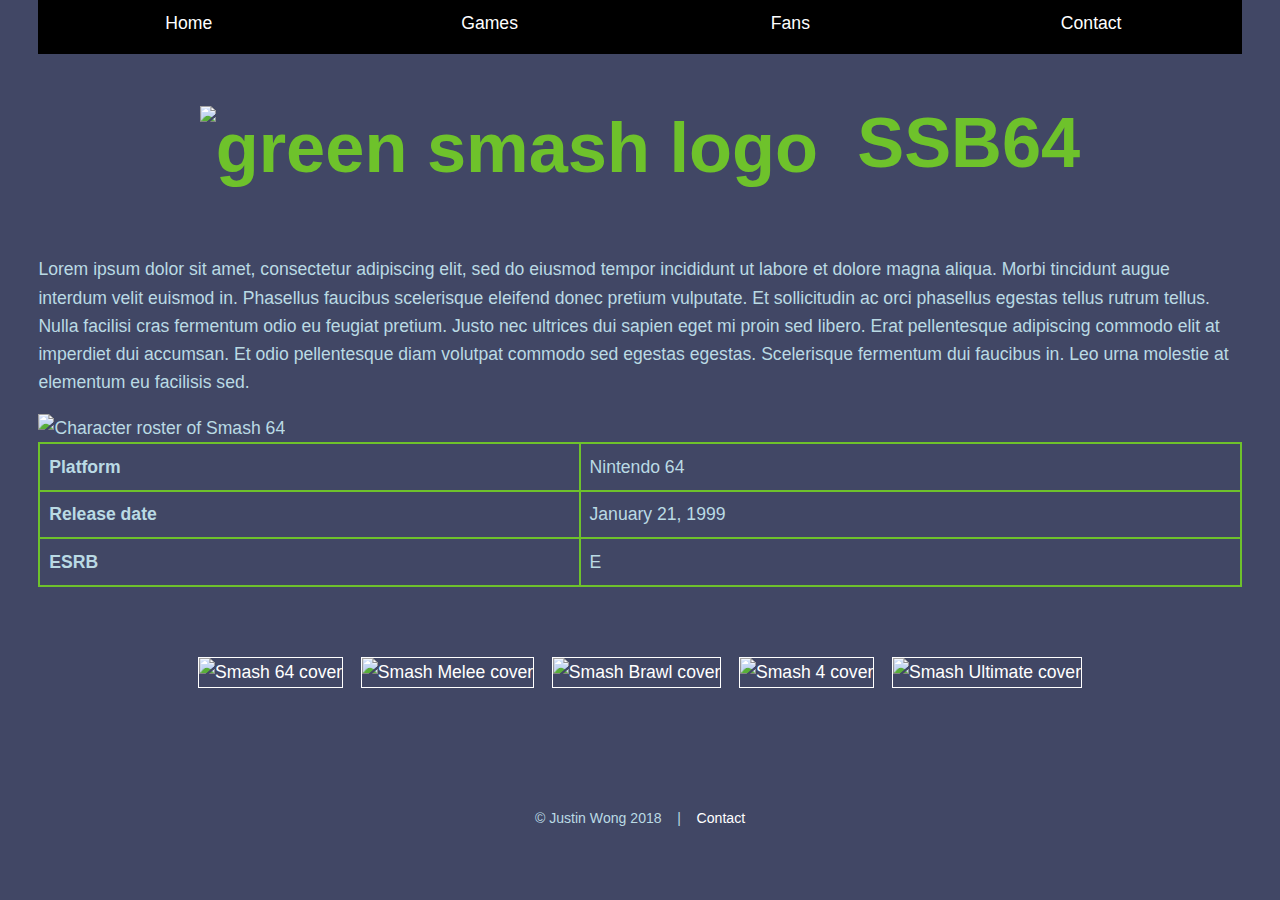
==== 64.htm @ 3d7b9e57 "Add files via upload" ====
<!DOCTYPE html>
<html lang="en">
    
    <head>

        <title>Smash 64</title>

        <meta charset="UTF-8">
        
        <meta name="description" content="Overview of Smash 64, the first game in the Smash Bros series.">

        <meta name="author" content="Justin Wong">

        <meta name="robots" content="index">
        
        <link rel="stylesheet" href="style.css">
        
        <link rel="shortcut icon" href="favicon.ico" type="image/x-icon">
        
    </head>

    <body>
        
    <div class="main-container">
        
        <div class="header">
            
            <div class="nav">
                <ul>
                    <a href = "index.htm"><li>Home</li></a>
                    <a href = "games.htm"><li>Games</li></a>
                    <a href = "fans.htm"><li>Fans</li></a>
                    <a href = "contact.htm"><li>Contact</li></a>
                </ul>
            </div>
            
            <h1><img class="logo-inline" src="images/greenlogo.png" alt="green smash logo">&nbsp;&nbsp;SSB64</h1>
            
        </div>
        
        <div class="content">
            
            <div class="left-col">
               <p>Lorem ipsum dolor sit amet, consectetur adipiscing elit, sed do eiusmod tempor incididunt ut labore et dolore magna aliqua. Morbi tincidunt augue interdum velit euismod in. Phasellus faucibus scelerisque eleifend donec pretium vulputate. Et sollicitudin ac orci phasellus egestas tellus rutrum tellus. Nulla facilisi cras fermentum odio eu feugiat pretium. Justo nec ultrices dui sapien eget mi proin sed libero. Erat pellentesque adipiscing commodo elit at imperdiet dui accumsan. Et odio pellentesque diam volutpat commodo sed egestas egestas. Scelerisque fermentum dui faucibus in. Leo urna molestie at elementum eu facilisis sed.</p>

            </div>
            
            <div class="right-col">
                <img src="images/64/64roster.jpg" alt="Character roster of Smash 64" width="100%">
                
                <table>
                    <tr>
                        <td class="left">Platform</td>
                        <td>Nintendo 64</td>
                    </tr>
                    <tr>
                        <td class="left">Release date</td>
                        <td>January 21, 1999</td>
                    </tr>
                    <tr>
                        <td class="left">ESRB</td>
                        <td>E</td>
                    </tr>
                </table>
                
            </div>
            
        </div>
        
        <div class="games" style="height:auto; padding-top:3em;">    
            <ul>
                <li><a href = "64.htm"><img src="images/64/64cover_210.png" width="105" height="105" alt="Smash 64 cover"></a></li>
                <li><a href = "melee.htm"><img src="images/melee/meleecover_210.png" width="105" height="105" alt="Smash Melee cover"></a></li>
                <li><a href = "brawl.htm"><img src="images/brawl/brawlcover_210.png" width="105" height="105" alt="Smash Brawl cover"></a></li>
                <li><a href = "sm4sh.htm"><img src="images/sm4sh/sm4shcover_210.png" width="105" height="105" alt="Smash 4 cover"></a></li>
                <li><a href = "ultimate.htm"><img src="images/ultimate/ultimatecover_210.png" width="105" height="105" alt="Smash Ultimate cover"></a></li>
            </ul>
        </div>
        
        <div class="footer">
        <p style="display: block; vertical-align: bottom;">&copy; Justin Wong 2018&nbsp;&nbsp;&nbsp;&nbsp;|&nbsp;&nbsp;&nbsp;&nbsp;<a href="contact.htm">Contact</a></p>
        </div>
        
    </div>
        
    </body>
    
</html>
---- style.css ----
/* 
----- CSS best practices -----
- alphabetical order
- color list
tan - #d0ab73
orange - #d76316
light blue - #badae4
green - #6ec22b
dark blue - #414765
- 



*/

a:link	{
    color:white;
    text-decoration:none;
    }
	
a:visited	{
    color:white;    
	text-decoration:none;
    }
	
a:hover	{
    color:#d76316;
	text-decoration: none;
    }
	
a:active	{
	text-decoration:none;
    }

body    {
    margin: 0;
    background-color:#414765;
    color:#badae4;
    font-family:Helvetica;
    font-size:1.1em;
    line-height:1.6;
    }

h1  {
    text-align:center;
    
    padding-left:2%;
    padding-right:2%;
    
    font-size:4em;
    color:#6ec22b;
    line-height: 1.2;
    }

h2  {
    font-size:2em;
    color:#6ec22b;
    line-height: 1.2;
    }

h3  {
    font-size:1.4em;
    color:#6ec22b;
    line-height: 1.2;
    }

label   {
    background-color: red;
    }

.logo-inline    {
    vertical-align:middle;
    width:1em;
    height:1em;
    }

.form-container   {
    display:table-cell;
    text-align:center;
    }

form   {
    text-align:left;
    display:inline-block;
    }

.header {

    }

.main-container {
    box-sizing: border-box;
    min-height:97vh;
    overflow:hidden;
    display:block;
    position:relative;
    padding-bottom:160px;
    }

.content    {
    width:100%;
    display:table;
    }

.left-col   {
    display:table-cell;
    position:relative;
    float:left;
    width:40%;
    padding-left:8%;
    padding-right:2%;
    }

.right-col  {
    position:relative;
    float:right;
    width:40%;   
    padding-left:2%;
    padding-right:8%;    
    }

.footer  {
    bottom:0;
    position:absolute;
    text-align:center;
    font-size:.8em;
    height:80px;
    width:100%;
    }

.nav    {
    background-color:black;
    width:100%;
    }

.nav ul  {
    width:100%;
    display:inline-block;
    list-style:none;   /* gets rid of bullet pts */
    margin:auto;
    padding:0;
    text-align:center;  
    overflow:hidden;
    }

.nav li {
    float: left;
    width: 25%;
    padding: .5em;
    box-sizing: border-box;
    }

.nav a {
    display:block; /* maybe? */
    }

.nav a:hover:not(.active)    {
    background-color:;
    }

.nav .active   {
    background-color:;
    }

/*
.main-container > * {   /* the following applies to children of main-container 
    padding: 1%;
    }
*/

.games  {
    text-align:center;
    height:360px;   /* allows for hover growth */
    }

.games ul  {
    display:inline-block;
    list-style:none;   /* gets rid of bullet pts */
    margin:auto;
    padding:0;
    text-align:center;  
    overflow:hidden;
    }

.games li {
    margin:auto;
    margin:1em 0em 1em 1em;
    border:1px solid white;
    /*border-right:none;*/
    float:left;
    }

.games li:last-child  {
    margin-right:1em;
    /*border-right:1px solid white;*/
    /* maybe border-bottom:none; if vertical?*/
    }

.games li a {
    display:block; /* maybe? */
    }

.games a:hover:not(.active)    {
    background-color:;
    }

.games .active   {
    background-color:;
    }

table   {
    width: 100%;
    border-collapse: collapse;
    }

table td  {
    border: 2px solid #6ec22b;
    }

table th, td    {
    padding: .5em;
    }

.left    {
    font-weight: bold;
    }

.timer  {
    text-align:center;
    color:#6ec22b;
    font-size:2em;
    line-height: 1.2;
    /*overflow-wrap:break-word;*/
    }

.timer .num  {
    color:#d76316;
    font-size: 3em;
    }

.video-container    {
    position:relative;
    width:100%;
    padding-top:56.25%; /* 16:9 aspect ratio */
    }

.video  {   /* fills video container */
    width:100%;
    height:100%;
    position:absolute;
    top:0;
    left:0;
    }

.zoom   {
    /*-webkit-transition: width 1s;*/
    transition: width 1s ease, height 1s ease;
    }

.zoom:hover {
    transition: width 1s ease, height 1s ease;
    width:315px;
    height:315px;
    }

/* when screen is smaller and hover zoom would overflow */
@media only screen and (max-width: 1300px) {
    
    .header {
        padding-left:3%;
        padding-right:3%;
        }
    
    .left-col   {
        width:94%;
        padding-left:3%;
        padding-right:3%;
        }

    .right-col  {
        width:94%;
        padding-left:3%;
        padding-right:3%;  
        /*padding-top:1px;*/
        }
    
    .zoom   {
        transition:none;
        }

    .zoom:hover {
        all:unset;  /* clears all properties */
    /*
        transition:none;
        width:210px;
        height:210px;
    */
        }

    .games  {
        height:auto;    /* allows for more than 1 row of tiles */
        }

    }
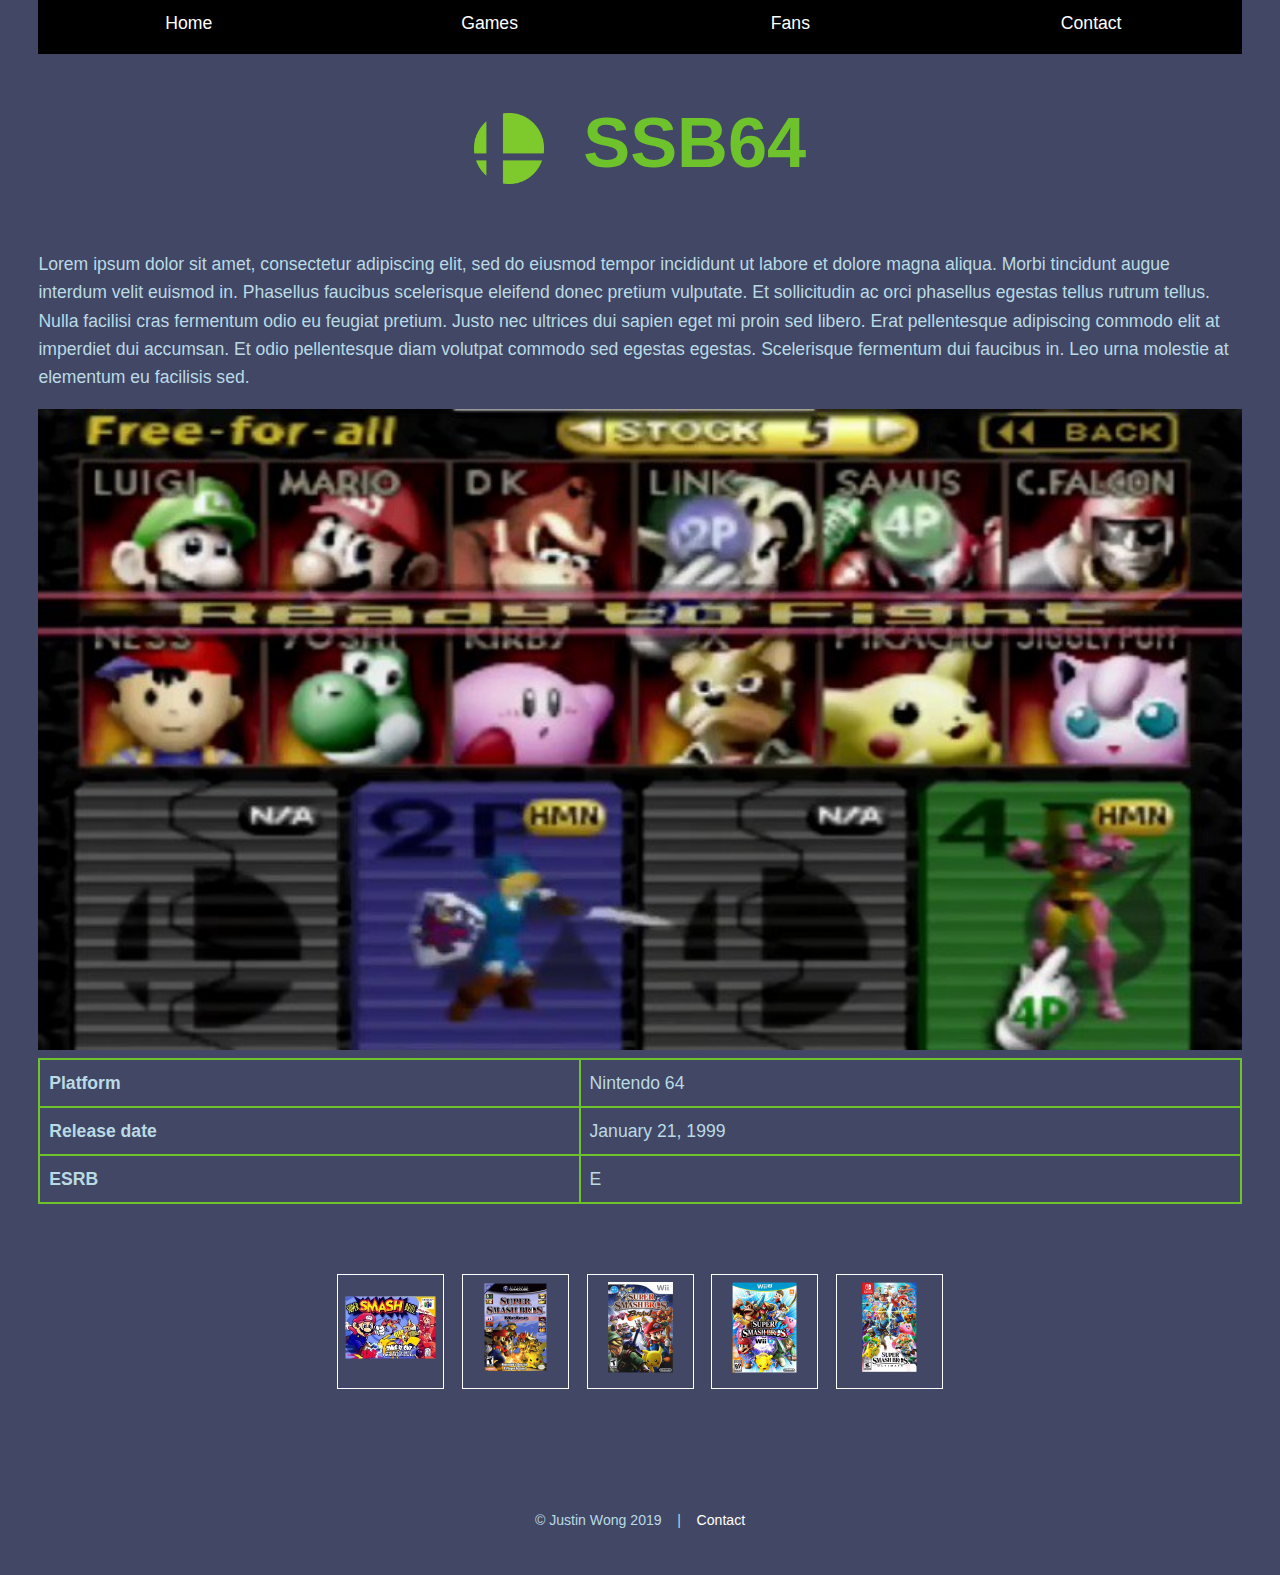
==== commit 2a1f5a58: "reversed timer from countdown to count up" ====
--- a/64.htm
+++ b/64.htm
@@ -78,7 +78,7 @@
         </div>
         
         <div class="footer">
-        <p style="display: block; vertical-align: bottom;">&copy; Justin Wong 2018&nbsp;&nbsp;&nbsp;&nbsp;|&nbsp;&nbsp;&nbsp;&nbsp;<a href="contact.htm">Contact</a></p>
+        <p style="display: block; vertical-align: bottom;">&copy; Justin Wong 2019&nbsp;&nbsp;&nbsp;&nbsp;|&nbsp;&nbsp;&nbsp;&nbsp;<a href="contact.htm">Contact</a></p>
         </div>
         
     </div>
